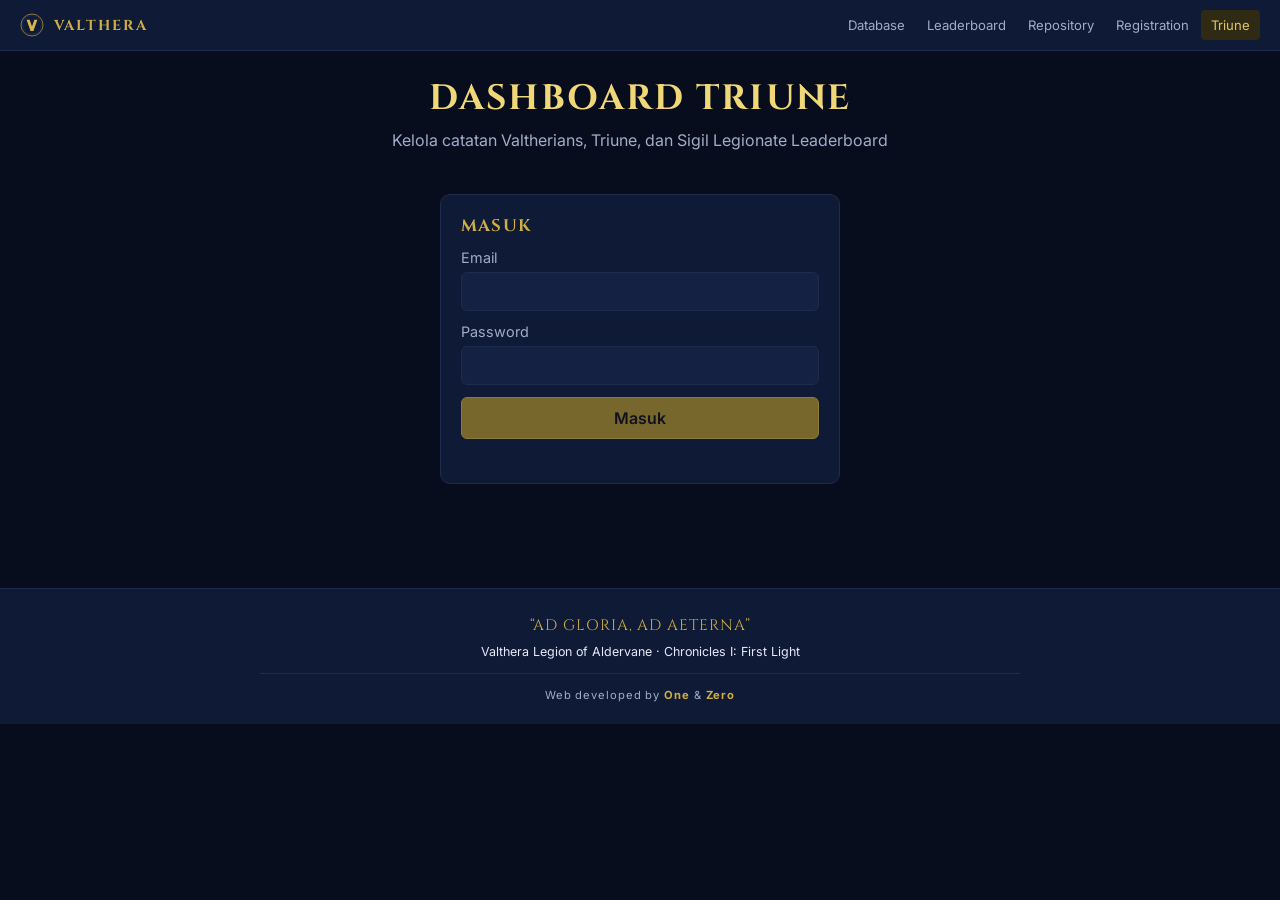
==== admin/index.html @ ce330e9a "Refactor code form layout for redeem codes Updated the code form structure and added fieldsets for b" ====
<!doctype html>
<html lang="id">
  <head>
    <meta charset="UTF-8" />
    <meta name="viewport" content="width=device-width, initial-scale=1.0" />
    <meta name="robots" content="noindex" />
    <title>Dashboard Triune</title>
    <link rel="preconnect" href="https://fonts.googleapis.com" />
    <link rel="preconnect" href="https://fonts.gstatic.com" crossorigin />
    <link href="https://fonts.googleapis.com/css2?family=Cinzel:wght@500;700&family=Inter:wght@400;500;600&display=swap" rel="stylesheet" />
    <script type="module" crossorigin src="../assets/admin.js"></script>
    <script type="module" crossorigin src="../assets/admin-codes.js"></script>
    <script type="module" crossorigin src="../assets/admin-pins.js"></script>
    <script type="module" crossorigin src="../assets/admin-training.js"></script>
    <script type="module" crossorigin src="../assets/admin-uniform.js"></script>
    <script type="module" crossorigin src="../assets/admin-tabs.js"></script>
    <link rel="modulepreload" crossorigin href="../assets/shared-BhyKLrjU.js">
    <link rel="stylesheet" crossorigin href="../assets/shared-FCsielAh.css">
    <link rel="stylesheet" crossorigin href="../assets/admin-DD2leoxZ.css">
    <link rel="stylesheet" href="../theme.css">
    <link rel="stylesheet" href="../admin.css">
  </head>
  <body data-page="admin">
    <!-- Navbar, hero dan footer dibuat otomatis oleh assets/layout.js (teks diatur di assets/config.js). -->
    <main class="container wide">
      <!-- Login -->
      <section id="login" class="card narrow">
        <h2>Masuk</h2>
        <form id="login-form" class="stack">
          <label>Email <input id="l-email" type="email" required autocomplete="username" /></label>
          <label>Password <input id="l-pass" type="password" required autocomplete="current-password" /></label>
          <button class="btn primary" type="submit">Masuk</button>
          <p id="login-error" class="notfound" aria-live="polite"></p>
        </form>
      </section>

      <!-- Aplikasi -->
      <div id="app" hidden>
        <div class="topbar">
          <span id="who" class="muted"></span>
          <span class="spacer"></span>
          <a class="btn small" href="../">Lihat leaderboard</a>
          <button id="refresh" class="btn small" type="button">Muat ulang</button>
          <button id="logout" class="btn small" type="button">Keluar</button>
        </div>

        <div class="tabs admin-tabs" id="admin-tabs" role="tablist"></div>

        <section data-tab="valtherians" id="stats" class="stats"></section>

        <section data-tab="valtherians" class="card">
          <h2>Tambah / kurangi Sigil</h2>
          <form id="adjust-form" class="inline">
            <input id="a-uid" placeholder="ID Valtherian" required />
            <input id="a-delta" type="number" step="1" placeholder="Jumlah Sigil, cth. 150 atau -50" required />
            <button class="btn primary" type="submit">Terapkan</button>
          </form>
        </section>

        <section data-tab="valtherians" class="card">
          <div class="toolbar">
            <h2>Valtherians</h2>
            <span class="spacer"></span>
            <input id="search" type="search" placeholder="Cari ID atau Nama" />
            <select id="rank-filter" aria-label="Filter rank"></select>
            <button id="add-btn" class="btn primary" type="button">+ Tambah Valtherian</button>
          </div>
          <div class="table-wrap">
            <table>
              <thead>
                <tr><th>ID</th><th>Nama</th><th>Rank</th><th class="num">Sigil</th><th>Insignia</th><th>Tanggal Bergabung</th><th></th></tr>
              </thead>
              <tbody id="players-body"></tbody>
            </table>
          </div>
          <div id="pager" class="pager"></div>
          <p id="table-note" class="muted small-text"></p>
        </section>

        <section data-tab="valtherians" class="card" id="staff-card">
          <div class="toolbar">
            <h2>Triune</h2>
            <span class="spacer"></span>
            <input id="staff-search" type="search" placeholder="Cari ID atau Nama" />
            <select id="staff-filter" aria-label="Filter jabatan"></select>
            <button id="staff-add-btn" class="btn primary" type="button">+ Tambah Triune</button>
          </div>
          <p class="muted small-text">Triune dikelola terpisah dari Legionnaires: tidak masuk leaderboard dan tidak punya Sigil. ID Triune tetap bisa dicari di halaman Database.</p>
          <div class="table-wrap">
            <table>
              <thead>
                <tr><th>ID</th><th>Nama</th><th>Posisi</th><th>Status</th><th>Tanggal Bergabung</th><th></th></tr>
              </thead>
              <tbody id="staff-body"></tbody>
            </table>
          </div>
          <p id="staff-note" class="muted small-text"></p>
        </section>

        <section data-tab="valtherians" class="card">
          <h2>Impor massal (CSV)</h2>
          <p class="muted small-text">Format per baris: <code>uid,name,score</code>. ID yang sudah ada akan diperbarui, yang belum ada akan ditambahkan. ID Triune dilewati.</p>
          <p class="muted small-text">Untuk mengisi profil, tambahkan header: <code>uid,name,score,joined_at,title,achievements</code>. Tanggal berformat <code>2025-01-31</code>, insignia dipisah tanda <code>|</code>. Kolom profil yang tidak ada di header tidak akan mengubah data yang sudah ada.</p>
          <textarea id="import-text" rows="6" placeholder="1126000,Zero,1000&#10;1126001,One,1000"></textarea>
          <div class="inline">
            <input id="import-file" type="file" accept=".csv,.txt" />
            <span class="spacer"></span>
            <button id="import-btn" class="btn primary" type="button">Impor</button>
          </div>
        </section>

        <section data-tab="emblem" class="card" id="pins-card">
          <h2>Emblem</h2>
          <p class="muted small-text">Emblem dipakai calon Valtherian untuk mendaftar di halaman Registrasi (ID dibuat otomatis). Emblem hanya tampil sekali di bawah, jadi salin dan bagikan segera.</p>
          <form id="pin-form" class="inline">
            <input id="pin-qty" type="number" min="1" max="100" step="1" value="1" required aria-label="Jumlah Emblem" />
            <input id="pin-note" maxlength="80" placeholder="Catatan (opsional), cth. Angkatan 1" />
            <label class="check"><input id="pin-test" type="checkbox" /> Uji coba</label>
            <button class="btn primary" type="submit">Buat Emblem</button>
          </form>
          <form id="pin-bound-form" class="inline">
            <input id="pin-uid" placeholder="ID yang sudah ada (Legionnaire atau Triune)" required />
            <button class="btn" type="submit">Buat / reset Emblem untuk ID ini</button>
          </form>
          <textarea id="pin-output" rows="4" readonly hidden></textarea>
          <div class="inline" id="pin-output-actions" hidden>
            <span class="muted small-text">Emblem baru (hanya tampil sekarang):</span>
            <span class="spacer"></span>
            <button id="pin-copy" class="btn small" type="button">Salin</button>
          </div>
          <h2>Ringkasan Emblem</h2>
          <div class="table-wrap">
            <table>
              <thead><tr><th>Catatan</th><th class="num">Dibuat</th><th class="num">Terpakai</th><th class="num">Belum dipakai</th><th></th></tr></thead>
              <tbody id="pins-summary"></tbody>
            </table>
          </div>
          <div class="toolbar">
            <h2>Emblem Uji Coba</h2>
            <span class="spacer"></span>
            <button id="test-clean" class="btn small danger" type="button">Hapus data uji coba</button>
          </div>
          <div class="table-wrap">
            <table>
              <thead><tr><th>Emblem</th><th>Catatan</th><th>Status</th><th>ID</th></tr></thead>
              <tbody id="pins-body"></tbody>
            </table>
          </div>
          <p id="pins-note" class="muted small-text"></p>
        </section>

        <section data-tab="training" class="card" id="training-card">
          <h2>Training</h2>
          <p class="muted small-text">Isi jadwal sesi tiap minggu. Jam dalam WIB. Aspirant hanya melihat sesi yang akan datang.</p>
          <form id="train-form" class="inline">
            <select id="train-kind" aria-label="Jenis sesi">
              <option value="sistem">Pengenalan sistem Legion</option>
              <option value="ekspedisi">Pelatihan ekspedisi</option>
            </select>
            <select id="train-trainer" aria-label="Triune pemandu"></select>
            <input id="train-when" type="datetime-local" aria-label="Waktu (WIB)" />
            <input id="train-text" type="text" maxlength="120" placeholder="Catatan (opsional)" />
            <button class="btn primary" type="submit">Tambah sesi</button>
          </form>
          <div class="table-wrap">
            <table>
              <thead><tr><th>Waktu</th><th>Sesi</th><th>Dipandu</th><th>Catatan</th><th>Peserta (ID)</th><th></th></tr></thead>
              <tbody id="train-body"></tbody>
            </table>
          </div>
          <p id="train-note" class="muted small-text"></p>
          <div id="score-panel" class="score-panel" hidden></div>

          <h2>Arbiter</h2>
          <p class="muted small-text">Aspirant memilih Arbiter sendiri satu kali. Perubahan setelahnya hanya lewat dashboard.</p>
          <form id="arb-form" class="inline">
            <input id="arb-uid" type="text" placeholder="ID member" />
            <select id="arb-select" aria-label="Arbiter"></select>
            <button class="btn" id="arb-show" type="button">Lihat Arbiter</button>
            <button class="btn primary" type="submit">Simpan</button>
          </form>
          <p id="arb-out" class="muted small-text"></p>
        </section>

        <section data-tab="repository" class="card" id="uniform-card">
          <h2>Uniform</h2>
          <p class="muted small-text">Unggah file PDF tiap uniform (maks. 8 MB). File hanya bisa dibuka Valtherian yang login di Repository dan rank-nya cukup. Mengunggah lagi akan mengganti file lama.</p>
          <div id="uniform-list"></div>
          <p id="uniform-note" class="muted small-text"></p>
        </section>

        <section data-tab="redeem" class="card" id="codes-card">
          <h2>Kode Redeem</h2>
          <p class="muted small-text">Kosongkan kolom kode jika ingin dibuatkan acak. Satu kode bisa dipakai beberapa ID (satu ID tetap hanya sekali per kode). Jika nama batch diisi, satu ID hanya bisa menukar satu kode dari batch yang sama.</p>
<form id="code-form" class="code-form">
  <fieldset class="cf-group">
    <legend>1. Isi kode</legend>
    <div class="cf-grid">
      <label>Sigil(s) per kode<input id="c-points" type="number" min="1" step="1" required /></label>
      <label>Jumlah kode (maks. 100)<input id="c-qty" type="number" min="1" max="100" step="1" value="1" required /></label>
      <label>Kode sendiri (opsional)<input id="c-custom" maxlength="40" placeholder="Kosong = acak" /></label>
      <label>Catatan (opsional)<input id="c-note" maxlength="80" /></label>
    </div>
  </fieldset>

  <fieldset class="cf-group">
    <legend>2. Pemakaian kode</legend>
    <label class="check"><input type="radio" name="c-mode" value="single" checked /> Sekali pakai (1 ID)</label>
    <label class="check"><input type="radio" name="c-mode" value="multi" /> Multi-pakai, dibatasi</label>
    <div class="cf-sub" id="c-multi-box" hidden>
      <label>Maksimal berapa ID per kode<input id="c-max" type="number" min="2" step="1" value="10" /></label>
    </div>
    <label class="check"><input type="radio" name="c-mode" value="unlimited" /> Multi-pakai, tanpa batas</label>
    <p class="muted small-text">Satu ID tetap hanya bisa memakai kode yang sama sekali.</p>
  </fieldset>

  <fieldset class="cf-group">
    <legend>3. Batch</legend>
    <label class="check"><input id="c-batch-on" type="checkbox" /> Masukkan ke batch</label>
    <div class="cf-sub" id="c-batch-box" hidden>
      <label>Nama batch<input id="c-batch" list="c-batches" maxlength="60" placeholder="Contoh: Event Desember" /></label>
      <datalist id="c-batches"></datalist>
      <p class="muted small-text">Satu ID hanya bisa menukar satu kode dari batch yang sama.</p>
    </div>
  </fieldset>

  <button class="btn primary" type="submit">Buat kode</button>
</form>
            <input id="c-points" type="number" min="1" step="1" placeholder="Sigil per kode" required />
            <input id="c-qty" type="number" min="1" max="100" step="1" value="1" placeholder="Jumlah kode" required />
            <input id="c-custom" maxlength="40" placeholder="Kode (custom)" />
            <input id="c-note" maxlength="80" placeholder="Catatan (opsional)" />
            <button class="btn primary" type="submit">Buat kode</button>
          </form>
          <textarea id="c-output" rows="4" readonly hidden></textarea>
          <div class="inline" id="c-output-actions" hidden>
            <span class="muted small-text">Kode baru (salin sebelum ditutup):</span>
            <span class="spacer"></span>
            <button id="c-copy" class="btn small" type="button">Salin</button>
          </div>
          <div class="toolbar">
            <h2>Daftar Kode</h2>
            <span class="spacer"></span>
            <select id="c-filter" aria-label="Filter kode">
              <option value="all">Semua</option>
              <option value="free">Tersedia</option>
              <option value="used">Terpakai</option>
            </select>
          </div>
          <div class="table-wrap">
            <table>
              <thead><tr><th>Kode</th><th class="num">Sigil</th><th>Batch</th><th>Catatan</th><th>Pemakaian</th><th></th></tr></thead>
              <tbody id="codes-body"></tbody>
            </table>
          </div>
          <p id="codes-note" class="muted small-text"></p>
        </section>

        <section data-tab="valtherians" class="card">
          <h2>Riwayat Perubahan</h2>
          <ul id="log" class="log"></ul>
        </section>

<section data-tab="emblem" class="card"><h2>Riwayat Perubahan</h2><ul id="log-emblem" class="log"></ul></section>
<section data-tab="training" class="card"><h2>Riwayat Perubahan</h2><ul id="log-training" class="log"></ul></section>
<section data-tab="repository" class="card"><h2>Riwayat Perubahan</h2><ul id="log-repository" class="log"></ul></section>
<section data-tab="redeem" class="card"><h2>Riwayat Perubahan</h2><ul id="log-redeem" class="log"></ul></section>
        
      </div>
    </main>

    <dialog id="edit-dialog">
      <form id="edit-form" class="stack">
        <h2 id="dialog-title">Valtherians</h2>
        <label>ID <input id="f-uid" required /></label>
        <label>Nama <input id="f-name" required /></label>
        <label>Sigil <input id="f-score" type="number" min="0" step="1" required /></label>
        <label>Tanggal Bergabung <input id="f-joined" type="date" /></label>
        <label>Title <input id="f-title" maxlength="60" placeholder="mis. The Darkhorse" /></label>
        <label>Insignia / Achievement (satu per baris, maks. 20)
          <textarea id="f-ach" rows="4" placeholder="Vanguard of Aldervane&#10;Sigil's Maniac"></textarea>
        </label>
        <div class="inline end">
          <button id="cancel-btn" class="btn" type="button">Batal</button>
          <button class="btn primary" type="submit">Simpan</button>
        </div>
      </form>
    </dialog>

    <dialog id="staff-dialog">
      <form id="staff-form" class="stack">
        <h2 id="staff-dialog-title">Triune</h2>
        <label>ID <input id="s-uid" required /></label>
        <label>Nama <input id="s-name" required /></label>
        <label>Posisi <select id="s-role"></select></label>
        <label id="s-division-wrap">Divisi Segate <select id="s-division"></select></label>
        <label>Status
          <select id="s-active">
            <option value="true">Active</option>
            <option value="false">Deactive</option>
          </select>
        </label>
        <label>Tanggal Bergabung <input id="s-joined" type="date" /></label>
        <label>Title <input id="s-title" maxlength="60" placeholder="opsional" /></label>
        <label>Insignia / Achievement (satu per baris, maks. 20)
          <textarea id="s-ach" rows="3"></textarea>
        </label>
        <div class="inline end">
          <button id="staff-cancel" class="btn" type="button">Batal</button>
          <button class="btn primary" type="submit">Simpan</button>
        </div>
      </form>
    </dialog>

    <div id="toast" class="toast" role="status" aria-live="polite"></div>
  </body>
</html>
---- assets/shared-FCsielAh.css ----
:root{--bg: #0e0f14;--panel: #171923;--panel-2: #1f2230;--border: #2b2f42;--text: #e9e6dd;--muted: #9a9cae;--gold: #e8b84a}*{box-sizing:border-box}body{margin:0;background:radial-gradient(1200px 500px at 50% -100px,#2a2440 0%,var(--bg) 60%) no-repeat,var(--bg);color:var(--text);font-family:Inter,system-ui,sans-serif;min-height:100vh}.hero{text-align:center;padding:48px 16px 24px}.hero h1{margin:0;font-family:Cinzel,serif;font-size:clamp(1.8rem,5vw,3rem);letter-spacing:.06em;color:var(--gold)}.sub{color:var(--muted);margin:8px 0 0}.container{max-width:760px;margin:0 auto;padding:0 16px 48px}.card{background:var(--panel);border:1px solid var(--border);border-radius:14px;padding:18px;margin-bottom:16px}.search label{display:block;font-weight:600;margin-bottom:10px}#search-form{display:flex;gap:8px}#search-form input{flex:1;background:var(--panel-2);border:1px solid var(--border);border-radius:10px;padding:12px 14px;color:var(--text);font-size:1rem}#search-form input:focus{outline:2px solid var(--gold);outline-offset:1px}#search-form button,.link{background:var(--gold);color:#1a1405;border:0;border-radius:10px;padding:0 20px;font-weight:600;cursor:pointer}#search-form button{min-height:44px}.result{margin-top:14px;padding:14px;background:var(--panel-2);border-radius:10px}.result-name{font-size:1.2rem;font-weight:600}.result-uid{color:var(--muted);font-size:.85rem;margin-bottom:8px}.result-rank{font-family:Cinzel,serif;font-size:1.3rem;font-weight:700;margin-bottom:4px}.result-detail{color:var(--muted);font-size:.92rem;margin-top:2px}.notfound{color:#ff8e8e;margin:12px 0 0}.link{margin-top:12px;padding:8px 14px;font-size:.88rem}.tabs{display:flex;gap:8px;margin-bottom:12px}.tab{flex:1;background:var(--panel);color:var(--muted);border:1px solid var(--border);border-radius:10px;padding:12px 6px;font-family:Cinzel,serif;font-weight:700;font-size:.95rem;cursor:pointer}.tab.active{color:var(--c);border-color:var(--c);background:var(--panel-2)}.tab-info{margin-bottom:12px}.tab-info h2{margin:0;font-family:Cinzel,serif;font-size:1.3rem}.range{color:var(--muted);font-size:.85rem}.board{list-style:none;margin:0;padding:0}.row{display:grid;grid-template-columns:40px 1fr auto;align-items:center;gap:10px;padding:12px 6px;border-top:1px solid var(--border)}.row:first-child{border-top:0}.pos{width:32px;height:32px;display:grid;place-items:center;border-radius:50%;background:var(--panel-2);font-weight:600}.top1{background:#e8b84a;color:#1a1405}.top2{background:#c4c7d0;color:#14151a}.top3{background:#c98a54;color:#1a0f05}.name{font-weight:500;overflow-wrap:anywhere}.score{font-variant-numeric:tabular-nums;color:var(--gold);font-weight:600}.empty{color:var(--muted);text-align:center;padding:20px 0}.updated{text-align:center;color:var(--muted);font-size:.8rem}@media (max-width: 480px){.tab{font-size:.8rem}}.result-title{color:var(--gold);font-size:.9rem;margin:-2px 0 6px}.profile-extra{margin-top:8px}.chips{display:flex;flex-wrap:wrap;gap:6px;margin-top:6px}.chip{background:var(--panel);border:1px solid var(--border);border-radius:999px;padding:3px 10px;font-size:.8rem}
---- assets/admin-DD2leoxZ.css ----
[hidden]{display:none!important}.hero.small{padding:32px 16px 12px}.hero.small h1{font-size:clamp(1.5rem,4vw,2.2rem)}.container.wide{max-width:1000px}.card.narrow{max-width:400px;margin:24px auto}.card h2{margin:0 0 12px;font-family:Cinzel,serif;font-size:1.15rem}.muted{color:var(--muted)}.small-text{font-size:.85rem}.spacer{flex:1}code{background:var(--panel-2);padding:1px 6px;border-radius:6px}.stack{display:flex;flex-direction:column;gap:12px}.stack label{display:flex;flex-direction:column;gap:6px;font-size:.9rem;color:var(--muted)}.inline{display:flex;gap:8px;align-items:center;flex-wrap:wrap}.inline.end{justify-content:flex-end}.inline input:not([type=file]){flex:1;min-width:160px}input,select,textarea{background:var(--panel-2);border:1px solid var(--border);border-radius:10px;padding:10px 12px;color:var(--text);font:inherit}textarea{width:100%;margin-bottom:10px;font-family:ui-monospace,monospace}input:focus,select:focus,textarea:focus{outline:2px solid var(--gold);outline-offset:1px}.btn{background:var(--panel-2);color:var(--text);border:1px solid var(--border);border-radius:10px;padding:10px 16px;font:inherit;font-weight:500;cursor:pointer;text-decoration:none;display:inline-block}.btn:hover{border-color:var(--gold)}.btn.primary{background:var(--gold);color:#1a1405;border-color:var(--gold);font-weight:600}.btn.small{padding:6px 10px;font-size:.85rem}.btn.danger{color:#ff8e8e}.topbar{display:flex;gap:8px;align-items:center;margin-bottom:16px;flex-wrap:wrap}.stats{display:grid;grid-template-columns:repeat(auto-fit,minmax(150px,1fr));gap:12px;margin-bottom:16px}.stat{background:var(--panel);border:1px solid var(--border);border-radius:14px;padding:14px}.stat-value{font-size:1.8rem;font-weight:600;font-variant-numeric:tabular-nums}.stat-label{color:var(--muted);font-size:.85rem}.toolbar{display:flex;gap:8px;align-items:center;flex-wrap:wrap;margin-bottom:12px}.toolbar h2{margin:0}.table-wrap{overflow-x:auto}table{width:100%;border-collapse:collapse}th,td{text-align:left;padding:10px 8px;border-top:1px solid var(--border);white-space:nowrap}th{color:var(--muted);font-weight:500;font-size:.8rem;border-top:0}.num{text-align:right;font-variant-numeric:tabular-nums;color:var(--gold);font-weight:600}.mono{font-family:ui-monospace,monospace}.actions{text-align:right;display:flex;gap:6px;justify-content:flex-end}td.empty{text-align:center;color:var(--muted);padding:20px}.badge{display:inline-block;padding:2px 10px;border-radius:999px;border:1px solid currentColor;font-size:.78rem;color:var(--muted)}.log{list-style:none;margin:0;padding:0;font-size:.9rem}.log-row{display:flex;gap:12px;padding:8px 0;border-top:1px solid var(--border)}.log-row:first-child{border-top:0}.log-time{color:var(--muted);white-space:nowrap}.log .empty{padding:8px 0;text-align:left}dialog{background:var(--panel);color:var(--text);border:1px solid var(--border);border-radius:14px;padding:20px;width:min(420px,92vw)}dialog::backdrop{background:#0009}dialog h2{margin:0;font-family:Cinzel,serif}.toast{position:fixed;left:50%;bottom:24px;transform:translate(-50%,20px);background:var(--panel-2);border:1px solid var(--border);padding:10px 18px;border-radius:10px;opacity:0;pointer-events:none;transition:.2s}.toast.show{opacity:1;transform:translate(-50%)}.toast.error{border-color:#ff8e8e;color:#ff8e8e}
---- theme.css ----
:root {
  --bg: #060a16;
  --panel: #0f1a3a;
  --panel-2: #14224a;
  --border: #1f3066;
  --text: #d3d9ea;
  --muted: #8e99b8;
  --gold: #d9b84a;
  --gold-deep: #8f7527;
  --nav: #0d1840;
}

body { background: var(--bg); }
a { color: inherit; }

/* ---------- Navbar ---------- */
.site-nav {
  position: sticky; top: 0; z-index: 20;
  display: flex; flex-wrap: wrap; align-items: center; justify-content: space-between;
  gap: 4px 12px; padding: 8px 16px;
  background: var(--nav); border-bottom: 1px solid var(--border);
}
.site-nav .brand {
  display: flex; align-items: center; gap: 10px; text-decoration: none;
  font-family: Cinzel, serif; font-weight: 700; font-size: .9rem;
  letter-spacing: .14em; text-transform: uppercase; color: var(--gold);
}
.site-nav .brand img { width: 24px; height: 24px; display: block; }
.nav-links { display: flex; flex-wrap: wrap; gap: 2px; }
.nav-links a {
  text-decoration: none; font-size: .82rem; color: #b8c2dc;
  padding: 7px 10px; border-radius: 4px;
}
.nav-links a:hover { color: var(--gold); }
.nav-links a.active { color: var(--gold); background: #3a331f; }

/* ---------- Hero ---------- */
.hero { padding: 24px 16px 8px; }
.hero-card {
  --bw: clamp(44px, 12vw, 90px);
  position: relative; max-width: 760px; margin: 0 auto;
  padding: 26px calc(var(--bw) + 20px);
  border: 1px solid var(--border); border-radius: 8px; overflow: hidden;
  background: radial-gradient(120% 90% at 50% 0%, #1a2b63 0%, #0f1a3d 55%, #0b1330 100%);
}
.hero-card .banner { position: absolute; top: 14px; width: var(--bw); height: auto; }
.hero-card .banner.left { left: 14px; }
.hero-card .banner.right { right: 14px; }
.hero-logo { display: block; margin: 0 auto 4px; width: clamp(64px, 18vw, 96px); height: auto; }
.eyebrow {
  margin: 10px 0 6px; font-size: .72rem; letter-spacing: .28em;
  text-transform: uppercase; color: var(--muted);
}
.hero h1 { text-transform: uppercase; }
.hero-card h1 { font-size: clamp(1.45rem, 5vw, 2.6rem); line-height: 1.15; }
.motto {
  margin: 10px 0 0; font-family: Cinzel, serif; color: var(--gold);
  letter-spacing: .06em; text-transform: uppercase; font-size: clamp(.95rem, 3.4vw, 1.2rem);
}
.hero-card .sub { margin-top: 14px; color: var(--text); font-size: .92rem; }
.hero.small { padding: 24px 16px 4px; }

/* ---------- Kartu, input, tombol ---------- */
.card, .stat, dialog { border-radius: 8px; }
.result { border-radius: 8px; border: 1px solid var(--border); }
.tab { border-radius: 6px; }
input, select, textarea, #search-form input { border-radius: 6px; }

.search label,
.card h2 {
  font-family: Cinzel, serif; text-transform: uppercase; letter-spacing: .07em;
  color: var(--gold);
}
.search label {
  font-size: 1rem; padding-bottom: 8px; margin-bottom: 14px;
  border-bottom: 1px solid var(--border);
}
.card h2 { font-size: 1.05rem; }
.tab-info h2 { font-size: 1.15rem; }
dialog h2 { color: var(--gold); text-transform: uppercase; letter-spacing: .06em; }

#search-form button, .link, .btn.primary {
  background: var(--gold-deep); color: #140e02;
  border: 1px solid #b5952f; border-radius: 6px;
}
#search-form button:hover, .link:hover, .btn.primary:hover { background: #a68a2e; }
.btn { border-radius: 6px; }

.score, .num { color: var(--gold); }

/* ---------- Footer ---------- */
.site-footer {
  margin-top: 24px; padding: 26px 16px 22px; text-align: center;
  background: var(--nav); border-top: 1px solid var(--border);
}
.footer-in { max-width: 760px; margin: 0 auto; }
.site-footer .motto { margin: 0 0 8px; font-size: .95rem; }
.site-footer p { margin: 0; font-size: .78rem; }
.site-footer .credit {
  margin-top: 14px; padding-top: 14px; border-top: 1px solid var(--border);
  font-size: .7rem; letter-spacing: .08em; color: var(--muted);
}
.site-footer .credit b { color: var(--gold); }

.inline-link { color: var(--gold); text-decoration: underline; text-underline-offset: 2px; }
---- admin.css ----
/* Tambahan tampilan dashboard Triune (staff, insignia). Dimuat setelah theme.css. */

.tag {
  display: inline-block; font-family: Cinzel, serif; font-size: .72rem; letter-spacing: .08em;
  text-transform: uppercase; color: #140e02; background: var(--gold); border-radius: 999px; padding: 2px 10px;
}
.status-pill { font-weight: 600; font-size: .85rem; }
.status-pill.on { color: #7fd99b; }
.status-pill.off { color: #ff9d9d; }

td.insignia { white-space: normal; min-width: 140px; }
td.insignia .chip { margin: 0 4px 2px 0; display: inline-block; }
td.insignia .chip.more { color: var(--muted); }

#staff-card .small-text { margin: 0 0 12px; }

/* Navigasi halaman tabel member */
.pager { display: flex; flex-wrap: wrap; gap: 6px; align-items: center; justify-content: center; margin-top: 12px; }
.pager .btn[disabled] { opacity: .4; cursor: default; }
.pager-gap { color: var(--muted); padding: 0 2px; }

/* Emblem member */
.chip.test { color: #ffb86b; border-color: #ffb86b; font-size: .7rem; }
label.check { display: inline-flex; flex: 0 0 auto; align-items: center; gap: 8px; white-space: nowrap; color: var(--muted); }
label.check input[type=checkbox] { flex: none; width: 18px; min-width: 0; height: 18px; margin: 0; }
#pin-output { font-family: ui-monospace, Menlo, monospace; letter-spacing: .04em; }

td.copyable { cursor: pointer; letter-spacing: .03em; }
td.copyable:hover { color: var(--gold, #d4af37); }
tr.past { opacity: .5; }

.score-panel { margin-top: 12px; padding: 12px; border: 1px solid var(--border); border-radius: 8px; display: grid; gap: 8px; }
.score-row { display: flex; justify-content: space-between; align-items: center; gap: 12px; }
.score-row input { width: 90px; }
.uniform-admin { padding: 10px 0; border-top: 1px solid var(--border); display: grid; gap: 6px; }
.uniform-admin-actions { display: flex; flex-wrap: wrap; gap: 8px; align-items: center; }

.admin-tabs { overflow-x: auto; flex-wrap: nowrap; margin: 4px 0 14px; padding-bottom: 4px; }
.admin-tabs .tab { flex: 0 0 auto; padding: 10px 16px; white-space: nowrap; }
.tab-hidden { display: none !important; }
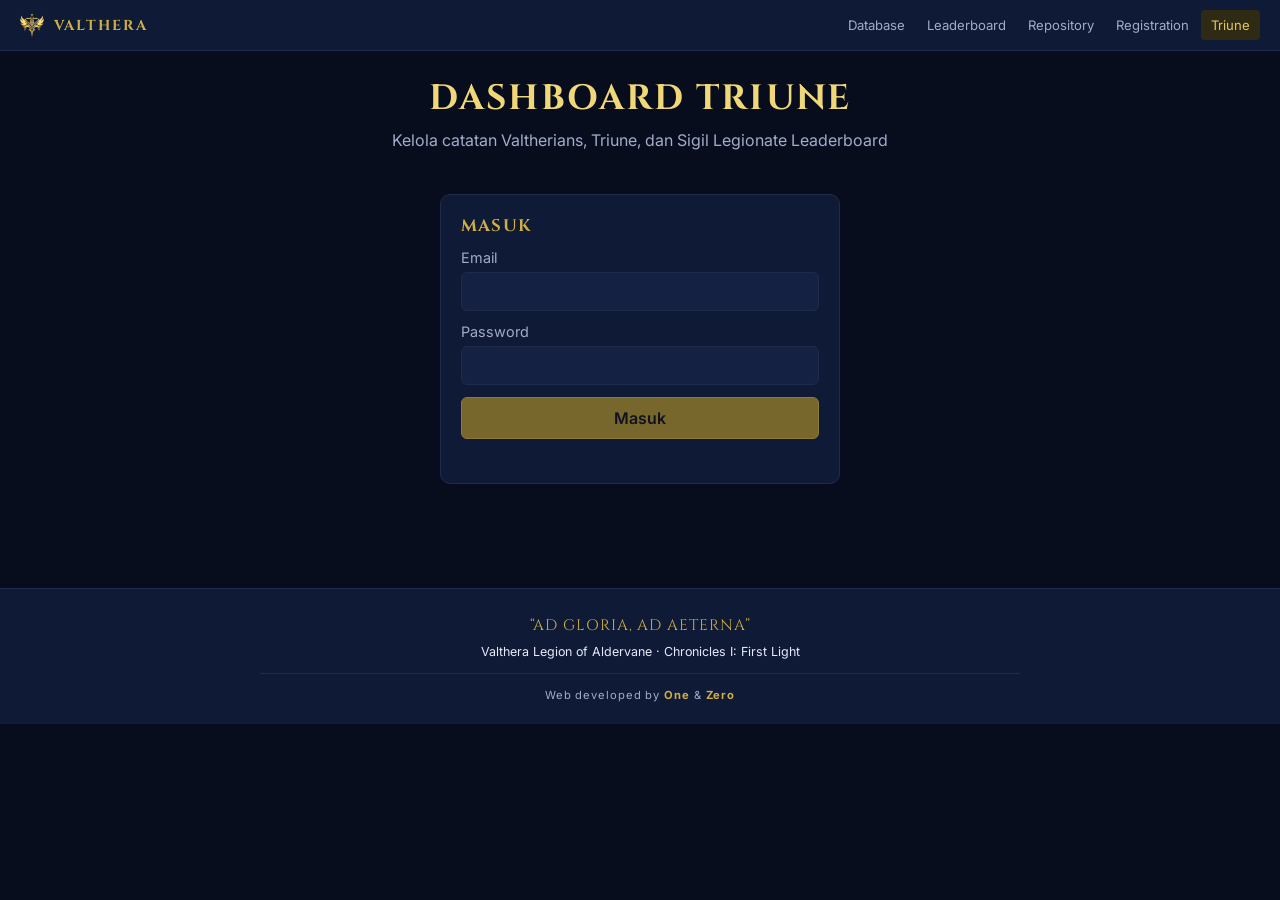
==== commit 8fde7dc7: "Update comments in index.html for clarity" ====
--- a/admin/index.html
+++ b/admin/index.html
@@ -21,7 +21,7 @@
     <link rel="stylesheet" href="../admin.css">
   </head>
   <body data-page="admin">
-    <!-- Navbar, hero dan footer dibuat otomatis oleh assets/layout.js (teks diatur di assets/config.js). -->
+
     <main class="container wide">
       <!-- Login -->
       <section id="login" class="card narrow">
@@ -34,7 +34,7 @@
         </form>
       </section>
 
-      <!-- Aplikasi -->
+      <!-- Tools -->
       <div id="app" hidden>
         <div class="topbar">
           <span id="who" class="muted"></span>
@@ -193,45 +193,35 @@
           <h2>Kode Redeem</h2>
           <p class="muted small-text">Kosongkan kolom kode jika ingin dibuatkan acak. Satu kode bisa dipakai beberapa ID (satu ID tetap hanya sekali per kode). Jika nama batch diisi, satu ID hanya bisa menukar satu kode dari batch yang sama.</p>
 <form id="code-form" class="code-form">
-  <fieldset class="cf-group">
-    <legend>1. Isi kode</legend>
-    <div class="cf-grid">
-      <label>Sigil(s) per kode<input id="c-points" type="number" min="1" step="1" required /></label>
-      <label>Jumlah kode (maks. 100)<input id="c-qty" type="number" min="1" max="100" step="1" value="1" required /></label>
-      <label>Kode sendiri (opsional)<input id="c-custom" maxlength="40" placeholder="Kosong = acak" /></label>
-      <label>Catatan (opsional)<input id="c-note" maxlength="80" /></label>
-    </div>
-  </fieldset>
-
-  <fieldset class="cf-group">
-    <legend>2. Pemakaian kode</legend>
-    <label class="check"><input type="radio" name="c-mode" value="single" checked /> Sekali pakai (1 ID)</label>
-    <label class="check"><input type="radio" name="c-mode" value="multi" /> Multi-pakai, dibatasi</label>
-    <div class="cf-sub" id="c-multi-box" hidden>
-      <label>Maksimal berapa ID per kode<input id="c-max" type="number" min="2" step="1" value="10" /></label>
-    </div>
-    <label class="check"><input type="radio" name="c-mode" value="unlimited" /> Multi-pakai, tanpa batas</label>
+  <div class="cf-row">
+    <label>Sigil per kode<input id="c-points" type="number" min="1" step="1" required /></label>
+    <label>Jumlah kode<input id="c-qty" type="number" min="1" max="100" step="1" value="1" required /></label>
+  </div>
+  <div class="cf-row">
+    <label>Kode (custom)<input id="c-custom" maxlength="40" placeholder="Kosong = acak" /></label>
+    <label>Catatan (opsional)<input id="c-note" maxlength="80" /></label>
+  </div>
+  <p id="c-custom-hint" class="muted small-text" hidden>Kode custom hanya bisa untuk 1 kode, jadi jumlah dikunci 1.</p>
+
+  <div class="cf-opts">
+    <label class="check"><input id="c-batch-on" type="checkbox" /> Batch</label>
+    <label class="check"><input id="c-multi-on" type="checkbox" /> Multi-pakai</label>
+  </div>
+  <div class="cf-sub" id="c-batch-box" hidden>
+    <label>Nama batch<input id="c-batch" list="c-batches" maxlength="60" placeholder="Contoh: Expedition 1" /></label>
+    <datalist id="c-batches"></datalist>
+    <p class="muted small-text">Satu ID hanya bisa menukar satu kode dari batch yang sama.</p>
+  </div>
+  <div class="cf-sub" id="c-multi-box" hidden>
+    <label>Dipakai maksimal berapa ID<input id="c-max" type="number" min="2" step="1" value="10" /></label>
+    <label class="check"><input id="c-unlimited" type="checkbox" /> Tanpa batas</label>
     <p class="muted small-text">Satu ID tetap hanya bisa memakai kode yang sama sekali.</p>
-  </fieldset>
-
-  <fieldset class="cf-group">
-    <legend>3. Batch</legend>
-    <label class="check"><input id="c-batch-on" type="checkbox" /> Masukkan ke batch</label>
-    <div class="cf-sub" id="c-batch-box" hidden>
-      <label>Nama batch<input id="c-batch" list="c-batches" maxlength="60" placeholder="Contoh: Event Desember" /></label>
-      <datalist id="c-batches"></datalist>
-      <p class="muted small-text">Satu ID hanya bisa menukar satu kode dari batch yang sama.</p>
-    </div>
-  </fieldset>
+  </div>
+  <p class="muted small-text">Tanpa Batch dan Multi-pakai: 1 kode untuk 1 ID, tanpa batch.</p>
 
   <button class="btn primary" type="submit">Buat kode</button>
+
 </form>
-            <input id="c-points" type="number" min="1" step="1" placeholder="Sigil per kode" required />
-            <input id="c-qty" type="number" min="1" max="100" step="1" value="1" placeholder="Jumlah kode" required />
-            <input id="c-custom" maxlength="40" placeholder="Kode (custom)" />
-            <input id="c-note" maxlength="80" placeholder="Catatan (opsional)" />
-            <button class="btn primary" type="submit">Buat kode</button>
-          </form>
           <textarea id="c-output" rows="4" readonly hidden></textarea>
           <div class="inline" id="c-output-actions" hidden>
             <span class="muted small-text">Kode baru (salin sebelum ditutup):</span>
--- a/theme.css
+++ b/theme.css
@@ -1,13 +1,14 @@
 :root {
-  --bg: #060a16;
-  --panel: #0f1a3a;
-  --panel-2: #14224a;
-  --border: #1f3066;
-  --text: #d3d9ea;
-  --muted: #8e99b8;
-  --gold: #d9b84a;
-  --gold-deep: #8f7527;
-  --nav: #0d1840;
+  --bg: #070d1d;
+  --panel: #0f1a36;
+  --panel-2: #142142;
+  --border: #1e2b4b;
+  --text: #e6eaf8;
+  --muted: #a1acca;
+  --gold: #cfae43;
+  --gold-bright: #f0d878;
+  --gold-deep: #77672c;
+  --nav: #0f1a36;
 }
 
 body { background: var(--bg); }
@@ -17,7 +18,7 @@
 .site-nav {
   position: sticky; top: 0; z-index: 20;
   display: flex; flex-wrap: wrap; align-items: center; justify-content: space-between;
-  gap: 4px 12px; padding: 8px 16px;
+  gap: 4px 12px; padding: 10px 20px;
   background: var(--nav); border-bottom: 1px solid var(--border);
 }
 .site-nav .brand {
@@ -28,43 +29,50 @@
 .site-nav .brand img { width: 24px; height: 24px; display: block; }
 .nav-links { display: flex; flex-wrap: wrap; gap: 2px; }
 .nav-links a {
-  text-decoration: none; font-size: .82rem; color: #b8c2dc;
+  text-decoration: none; font-size: .82rem; color: var(--muted);
   padding: 7px 10px; border-radius: 4px;
 }
 .nav-links a:hover { color: var(--gold); }
-.nav-links a.active { color: var(--gold); background: #3a331f; }
+.nav-links a.active { color: #e5c85a; background: #2f2a14; }
 
 /* ---------- Hero ---------- */
-.hero { padding: 24px 16px 8px; }
+.hero { padding: 28px 16px 12px; }
 .hero-card {
-  --bw: clamp(44px, 12vw, 90px);
+  --bw: clamp(46px, 11vw, 96px);
   position: relative; max-width: 760px; margin: 0 auto;
-  padding: 26px calc(var(--bw) + 20px);
-  border: 1px solid var(--border); border-radius: 8px; overflow: hidden;
-  background: radial-gradient(120% 90% at 50% 0%, #1a2b63 0%, #0f1a3d 55%, #0b1330 100%);
+  padding: 36px calc(var(--bw) + 26px);
+  border: 1px solid var(--border); border-radius: 12px; overflow: hidden;
+  background: radial-gradient(90% 75% at 50% 0%, #333947 0%, #262d3d 28%, #121a2f 62%, #080f1f 100%);
 }
-.hero-card .banner { position: absolute; top: 14px; width: var(--bw); height: auto; }
-.hero-card .banner.left { left: 14px; }
-.hero-card .banner.right { right: 14px; }
+.hero-card .banner { position: absolute; top: 20px; width: var(--bw); height: auto; }
+.hero-card .banner.left { left: 20px; }
+.hero-card .banner.right { right: 20px; }
 .hero-logo { display: block; margin: 0 auto 4px; width: clamp(64px, 18vw, 96px); height: auto; }
 .eyebrow {
   margin: 10px 0 6px; font-size: .72rem; letter-spacing: .28em;
   text-transform: uppercase; color: var(--muted);
 }
-.hero h1 { text-transform: uppercase; }
+.hero h1 { text-transform: uppercase; color: var(--gold-bright); }
 .hero-card h1 { font-size: clamp(1.45rem, 5vw, 2.6rem); line-height: 1.15; }
 .motto {
   margin: 10px 0 0; font-family: Cinzel, serif; color: var(--gold);
   letter-spacing: .06em; text-transform: uppercase; font-size: clamp(.95rem, 3.4vw, 1.2rem);
 }
-.hero-card .sub { margin-top: 14px; color: var(--text); font-size: .92rem; }
+.hero-card .sub { margin-top: 14px; color: var(--muted); font-size: .92rem; }
+.hero .sub { color: var(--muted); }
 .hero.small { padding: 24px 16px 4px; }
 
+/* ---------- Jarak halaman ---------- */
+.container { padding-top: 16px; padding-bottom: 56px; }
+
 /* ---------- Kartu, input, tombol ---------- */
-.card, .stat, dialog { border-radius: 8px; }
+.stat, dialog { border-radius: 8px; }
+.card { background: var(--panel); border: 1px solid var(--border); border-radius: 10px; padding: 20px; margin-bottom: 24px; box-shadow: none; }
+.tabs { margin-bottom: 20px; }
 .result { border-radius: 8px; border: 1px solid var(--border); }
 .tab { border-radius: 6px; }
 input, select, textarea, #search-form input { border-radius: 6px; }
+#search-form input { background: #0b1429; border: 1px solid var(--border); }
 
 .search label,
 .card h2 {
@@ -72,7 +80,7 @@
   color: var(--gold);
 }
 .search label {
-  font-size: 1rem; padding-bottom: 8px; margin-bottom: 14px;
+  font-size: 1rem; padding-bottom: 10px; margin-bottom: 14px;
   border-bottom: 1px solid var(--border);
 }
 .card h2 { font-size: 1.05rem; }
@@ -80,10 +88,10 @@
 dialog h2 { color: var(--gold); text-transform: uppercase; letter-spacing: .06em; }
 
 #search-form button, .link, .btn.primary {
-  background: var(--gold-deep); color: #140e02;
-  border: 1px solid #b5952f; border-radius: 6px;
+  background: var(--gold-deep); color: #10131f;
+  border: 1px solid #8d7a33; border-radius: 6px;
 }
-#search-form button:hover, .link:hover, .btn.primary:hover { background: #a68a2e; }
+#search-form button:hover, .link:hover, .btn.primary:hover { background: #8a7633; }
 .btn { border-radius: 6px; }
 
 .score, .num { color: var(--gold); }
--- a/admin.css
+++ b/admin.css
@@ -35,6 +35,17 @@
 .uniform-admin { padding: 10px 0; border-top: 1px solid var(--border); display: grid; gap: 6px; }
 .uniform-admin-actions { display: flex; flex-wrap: wrap; gap: 8px; align-items: center; }
 
-.admin-tabs { overflow-x: auto; flex-wrap: nowrap; margin: 4px 0 14px; padding-bottom: 4px; }
+.admin-tabs { overflow-x: auto; flex-wrap: nowrap; margin: 4px 0 20px; padding-bottom: 4px; }
 .admin-tabs .tab { flex: 0 0 auto; padding: 10px 16px; white-space: nowrap; }
 .tab-hidden { display: none !important; }
+
+/* Form kode redeem */
+.code-form { display: grid; gap: 12px; margin: 12px 0 16px; }
+.cf-row { display: grid; grid-template-columns: 1fr 1fr; gap: 12px; }
+.code-form label:not(.check) { display: grid; gap: 4px; min-width: 0; font-size: .75rem; letter-spacing: .06em; text-transform: uppercase; color: var(--muted); }
+.code-form label:not(.check) input { width: 100%; min-width: 0; text-transform: none; letter-spacing: normal; }
+.cf-opts { display: flex; flex-wrap: wrap; gap: 8px 24px; padding-top: 4px; border-top: 1px solid var(--border); }
+.cf-opts label.check { padding-top: 10px; color: var(--text); }
+.cf-sub { display: grid; gap: 8px; max-width: 360px; padding: 10px 12px; border-left: 2px solid var(--gold-deep); }
+.code-form p { margin: 0; }
+.code-form > .btn { justify-self: start; }
